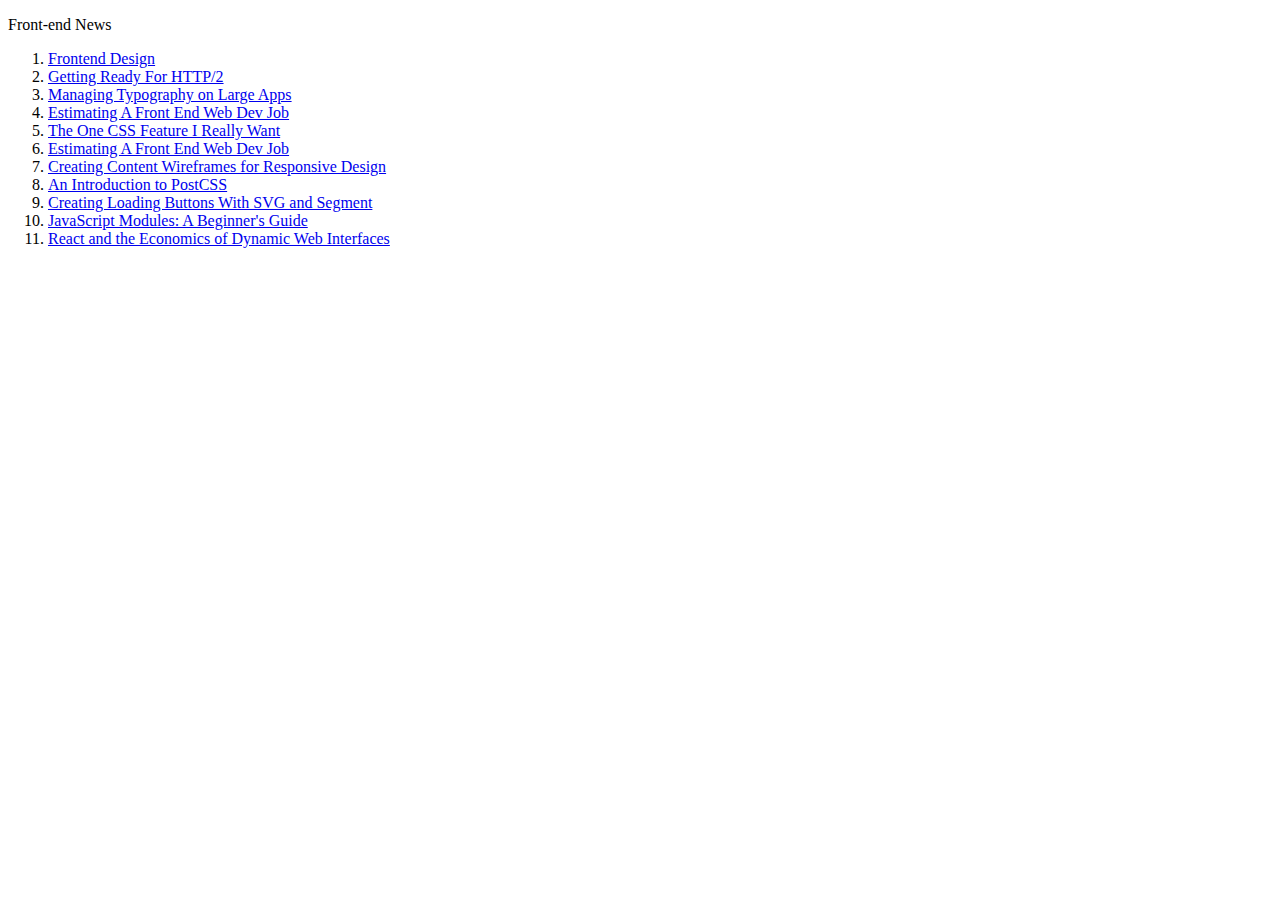
==== index.html @ e05be25d "Skeleton Built" ====
<!DOCTYPE html>
<html>
  <head>
    <title>Front-end News</title>
    <meta charset='utf-8' />
  </head>
  <body>
    <header>
      <p>Front-end News</p>
    </header>
    <main>
      <ol>
        <li>
          <a href="#">Frontend Design</a>
        </li>
        <li>
          <a href="#">Getting Ready For HTTP/2</a>
        </li>
        <li>
          <a href="#">Managing Typography on Large Apps</a>
        </li>
        <li>
          <a href="#">Estimating A Front End Web Dev Job</a>
        </li>
        <li>
          <a href="#">The One CSS Feature I Really Want</a>
        </li>
        <li>
          <a href="#">Estimating A Front End Web Dev Job</a>
        </li>
        <li>
          <a href="#">Creating Content Wireframes for Responsive Design</a>
        </li>
        <li>
          <a href="#">An Introduction to PostCSS</a>
        </li>
        <li>
          <a href="#">Creating Loading Buttons With SVG and Segment</a>
        </li>
        <li>
          <a href="#">JavaScript Modules: A Beginner's Guide</a>
        </li>
        <li>
          <a href="#">React and the Economics of Dynamic Web Interfaces</a>
        </li>
      </ol>
    </main>
  </body>
</html>
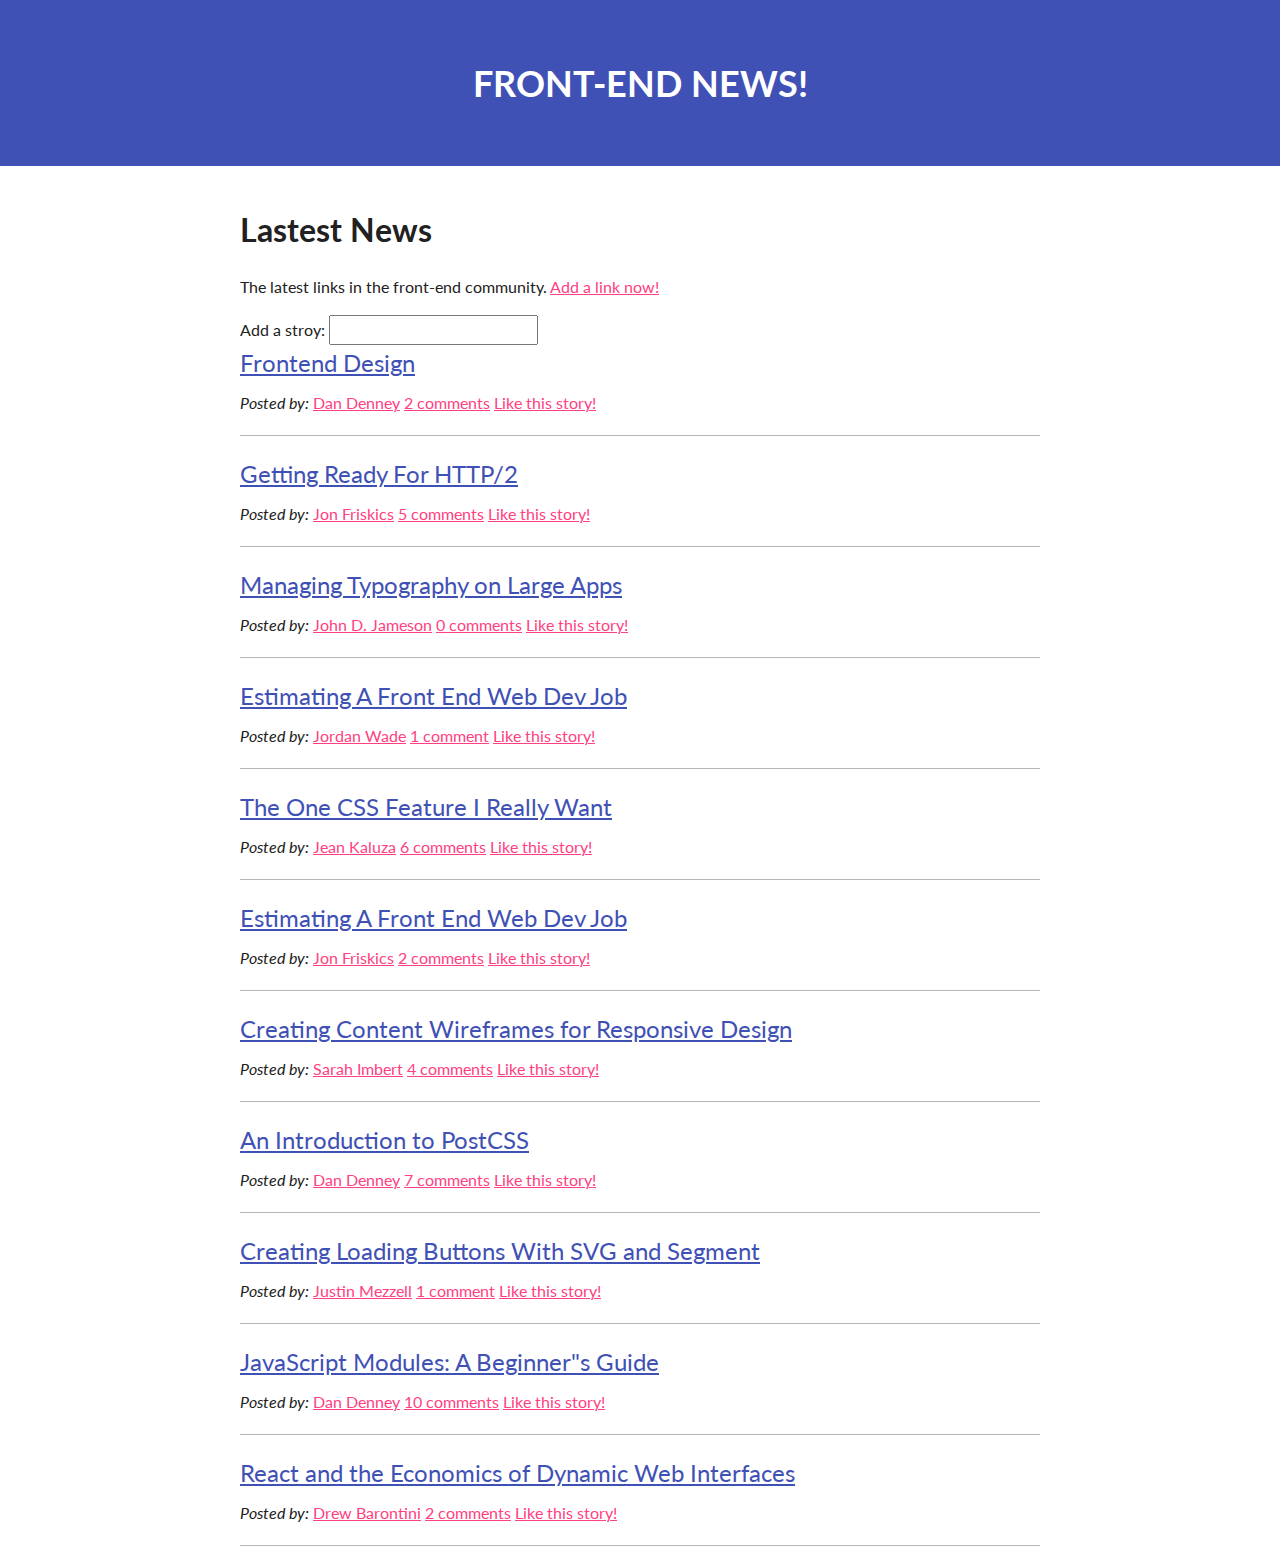
==== commit 13d147c3: "Add html form" ====
--- a/index.html
+++ b/index.html
@@ -1,49 +1,205 @@
 <!DOCTYPE html>
 <html>
-  <head>
+
+<head>
     <title>Front-end News</title>
-    <meta charset='utf-8' />
-  </head>
-  <body>
-    <header>
-      <p>Front-end News</p>
+    <meta charset="utf-8" />
+    <link rel="stylesheet" href="https://fonts.googleapis.com/css?family=Montserrat:700" />
+    <link rel="stylesheet" href="https://fonts.googleapis.com/css?family=Lato:400,400italic,700" />
+    <link rel="stylesheet" href="css/normalize.css" />
+    <link rel="stylesheet" href="css/main.css" />
+</head>
+
+<body>
+    <header class="hero">
+        <div class="container">
+            <p class="logo">Front-end News!</p>
+        </div>
     </header>
-    <main>
-      <ol>
-        <li>
-          <a href="#">Frontend Design</a>
-        </li>
-        <li>
-          <a href="#">Getting Ready For HTTP/2</a>
-        </li>
-        <li>
-          <a href="#">Managing Typography on Large Apps</a>
-        </li>
-        <li>
-          <a href="#">Estimating A Front End Web Dev Job</a>
-        </li>
-        <li>
-          <a href="#">The One CSS Feature I Really Want</a>
-        </li>
-        <li>
-          <a href="#">Estimating A Front End Web Dev Job</a>
-        </li>
-        <li>
-          <a href="#">Creating Content Wireframes for Responsive Design</a>
-        </li>
-        <li>
-          <a href="#">An Introduction to PostCSS</a>
-        </li>
-        <li>
-          <a href="#">Creating Loading Buttons With SVG and Segment</a>
-        </li>
-        <li>
-          <a href="#">JavaScript Modules: A Beginner's Guide</a>
-        </li>
-        <li>
-          <a href="#">React and the Economics of Dynamic Web Interfaces</a>
-        </li>
-      </ol>
+
+    <main class="content">
+        <div class="container">
+            <header class="subheader">
+                <h1>Lastest News</h1>
+                <p>The latest links in the front-end community.
+                    <a href="#">Add a link now!</a>
+                </p>
+                <form class="form">
+                    <label class="form-label" for="form-link-input">Add a stroy:</label>
+                    <input class="form-input" type="text" id="form-link-input" />
+                </form>
+            </header>
+            <ol class="news">
+                <li class="news-item">
+                    <a class="news-link" href="#">Frontend Design</a>
+                    <ul class="news-meta">
+                        <li class="news-meta-item">
+                            <em>Posted by:</em>
+                            <a href="#">Dan Denney</a>
+                        </li>
+                        <li class="news-meta-item">
+                            <a href="#">2 comments</a>
+                        </li>
+                        <li class="news-meta-item">
+                            <a class="js-like" href="#">Like this story!</a>
+                        </li>
+                    </ul>
+                </li>
+                <li class="news-item">
+                    <a class="news-link" href="#">Getting Ready For HTTP/2</a>
+                    <ul class="news-meta">
+                        <li class="news-meta-item">
+                            <em>Posted by:</em>
+                            <a href="#">Jon Friskics</a>
+                        </li>
+                        <li class="news-meta-item">
+                            <a href="#">5 comments</a>
+                        </li>
+                        <li class="news-meta-item">
+                            <a href="#">Like this story!</a>
+                        </li>
+                    </ul>
+                </li>
+                <li class="news-item">
+                    <a class="news-link" href="#">Managing Typography on Large Apps</a>
+                    <ul class="news-meta">
+                        <li class="news-meta-item">
+                            <em>Posted by:</em>
+                            <a href="#">John D. Jameson</a>
+                        </li>
+                        <li class="news-meta-item">
+                            <a href="#">0 comments</a>
+                        </li>
+                        <li class="news-meta-item">
+                            <a href="#">Like this story!</a>
+                        </li>
+                    </ul>
+                </li>
+                <li class="news-item">
+                    <a class="news-link" href="#">Estimating A Front End Web Dev Job</a>
+                    <ul class="news-meta">
+                        <li class="news-meta-item">
+                            <em>Posted by:</em>
+                            <a href="#">Jordan Wade</a>
+                        </li>
+                        <li class="news-meta-item">
+                            <a href="#">1 comment</a>
+                        </li>
+                        <li class="news-meta-item">
+                            <a href="#">Like this story!</a>
+                        </li>
+                    </ul>
+                </li>
+                <li class="news-item">
+                    <a class="news-link" href="#">The One CSS Feature I Really Want</a>
+                    <ul class="news-meta">
+                        <li class="news-meta-item">
+                            <em>Posted by:</em>
+                            <a href="#">Jean Kaluza</a>
+                        </li>
+                        <li class="news-meta-item">
+                            <a href="#">6 comments</a>
+                        </li>
+                        <li class="news-meta-item">
+                            <a href="#">Like this story!</a>
+                        </li>
+                    </ul>
+                </li>
+                <li class="news-item">
+                    <a class="news-link" href="#">Estimating A Front End Web Dev Job</a>
+                    <ul class="news-meta">
+                        <li class="news-meta-item">
+                            <em>Posted by:</em>
+                            <a href="#">Jon Friskics</a>
+                        </li>
+                        <li class="news-meta-item">
+                            <a href="#">2 comments</a>
+                        </li>
+                        <li class="news-meta-item">
+                            <a href="#">Like this story!</a>
+                        </li>
+                    </ul>
+                </li>
+                <li class="news-item">
+                    <a class="news-link" href="#">Creating Content Wireframes for Responsive Design</a>
+                    <ul class="news-meta">
+                        <li class="news-meta-item">
+                            <em>Posted by:</em>
+                            <a href="#">Sarah Imbert</a>
+                        </li>
+                        <li class="news-meta-item">
+                            <a href="#">4 comments</a>
+                        </li>
+                        <li class="news-meta-item">
+                            <a href="#">Like this story!</a>
+                        </li>
+                    </ul>
+                    <li class="news-item">
+                        <a class="news-link" href="#">An Introduction to PostCSS</a>
+                        <ul class="news-meta">
+                            <li class="news-meta-item">
+                                <em>Posted by:</em>
+                                <a href="#">Dan Denney</a>
+                            </li>
+                            <li class="news-meta-item">
+                                <a href="#">7 comments</a>
+                            </li>
+                            <li class="news-meta-item">
+                                <a href="#">Like this story!</a>
+                            </li>
+                        </ul>
+                    </li>
+                    <li class="news-item">
+                        <a class="news-link" href="#">Creating Loading Buttons With SVG and Segment</a>
+                        <ul class="news-meta">
+                            <li class="news-meta-item">
+                                <em>Posted by:</em>
+                                <a href="#">Justin Mezzell</a>
+                            </li>
+                            <li class="news-meta-item">
+                                <a href="#">1 comment</a>
+                            </li>
+                            <li class="news-meta-item">
+                                <a href="#">Like this story!</a>
+                            </li>
+                        </ul>
+                    </li>
+                    <li class="news-item">
+                        <a class="news-link" href="#">JavaScript Modules: A Beginner"s Guide</a>
+                        <ul class="news-meta">
+                            <li class="news-meta-item">
+                                <em>Posted by:</em>
+                                <a href="#">Dan Denney</a>
+                            </li>
+                            <li class="news-meta-item">
+                                <a href="#">10 comments</a>
+                            </li>
+                            <li class="news-meta-item">
+                                <a href="#">Like this story!</a>
+                            </li>
+                        </ul>
+                    </li>
+                    <li class="news-item">
+                        <a class="news-link" href="#">React and the Economics of Dynamic Web Interfaces</a>
+                        <ul class="news-meta">
+                            <li class="news-meta-item">
+                                <em>Posted by:</em>
+                                <a href="#">Drew Barontini</a>
+                            </li>
+                            <li class="news-meta-item">
+                                <a href="#">2 comments</a>
+                            </li>
+                            <li class="news-meta-item">
+                                <a href="#">Like this story!</a>
+                            </li>
+                        </ul>
+                    </li>
+                </li>
+            </ol>
+        </div>
     </main>
-  </body>
+    <script src="https://code.jquery.com/jquery-2.2.3.min.js"></script>
+    <script src="js/app.js"></script>
+</body>
+
 </html>
--- a/css/main.css
+++ b/css/main.css
@@ -0,0 +1,119 @@
+/*************************************************
+*
+*   Front-end News! Stylesheet
+*
+*   Indigo        : #3f51b5
+*   Indigo (dark) : #303f9f
+*   Light blue    : #c5cae9
+*   White         : #fff
+*   Pink          : #ff4081
+*   Gray (dark)   : #212121
+*   Gray (medium) : #727272
+*   Gray (light)  : #b6b6b6
+*
+*************************************************/
+
+/*-----------------------------------------------
+*   Base
+-----------------------------------------------*/
+
+body {
+  color: #212121;
+  font-family: 'Lato', sans-serif;
+  font-size: 16px;
+  line-height: 1.5;
+}
+
+h1, h2, h3, h4, h5, h6 {
+
+}
+
+ol, ul {
+  margin: 0;
+  padding: 0;
+  list-style-type: none;
+}
+
+p {
+
+}
+
+a {
+  color: #ff4081;
+}
+
+a:active,
+a:hover,
+a:focus {
+  color: #212121;
+}
+
+
+/*-----------------------------------------------
+*   Hero
+-----------------------------------------------*/
+
+.hero {
+  background-color: #3f51b5;
+  color: #fff;
+  margin-bottom: 40px;
+  padding: 20px 0;
+  text-align: center;
+}
+
+/*-----------------------------------------------
+*   Logo
+-----------------------------------------------*/
+
+.logo {
+  font-size: 36px;
+  font-weight: bold;
+  text-transform: uppercase;
+}
+
+/*-----------------------------------------------
+*   News
+-----------------------------------------------*/
+
+.news-item {
+  border-bottom: 1px solid #b6b6b6;
+  margin-bottom: 20px;
+  padding-bottom: 20px;
+}
+
+.news-link {
+  color: #3f51b5;
+  display: block;
+  font-size: 24px;
+  margin-bottom: 10px;
+}
+
+.news-meta-item {
+  display: inline;
+}
+/*-----------------------------------------------
+*   Container
+-----------------------------------------------*/
+
+.container {
+  margin: 0 auto;
+  max-width: 800px;
+}
+/*-----------------------------------------------
+*   States
+-----------------------------------------------*/
+.is-liked {
+  animation: flash 2s;
+}
+
+/*-----------------------------------------------
+*   Animation
+-----------------------------------------------*/
+@keyframes flash {
+  from, 50%, to {
+    opacity: 0;
+  }
+  25%, 75% {
+    opacity: 1;
+  }
+}
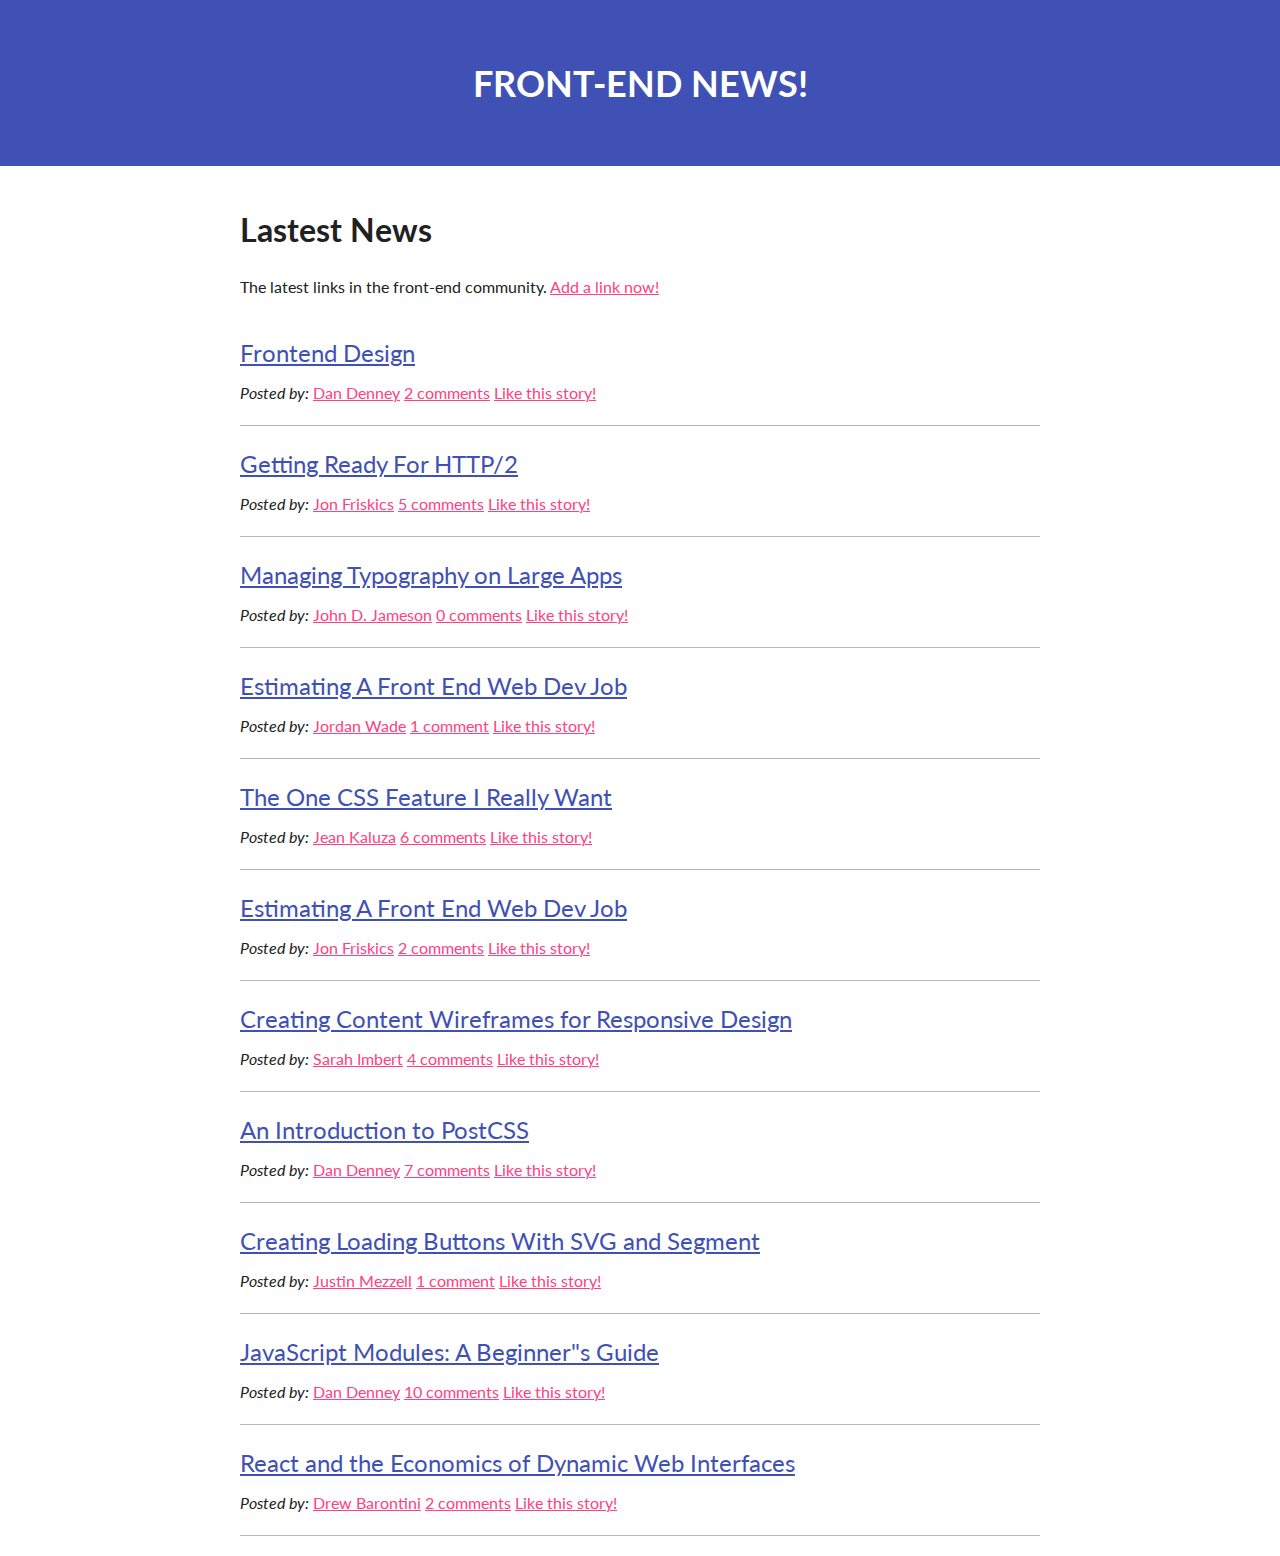
==== commit 8b243b61: "Add form animation" ====
--- a/index.html
+++ b/index.html
@@ -19,16 +19,18 @@
 
     <main class="content">
         <div class="container">
+
             <header class="subheader">
                 <h1>Lastest News</h1>
                 <p>The latest links in the front-end community.
-                    <a href="#">Add a link now!</a>
+                    <a class="js-add-link" href="#">Add a link now!</a>
                 </p>
-                <form class="form">
+                <form class="form js-form">
                     <label class="form-label" for="form-link-input">Add a stroy:</label>
                     <input class="form-input" type="text" id="form-link-input" />
                 </form>
             </header>
+
             <ol class="news">
                 <li class="news-item">
                     <a class="news-link" href="#">Frontend Design</a>
--- a/css/main.css
+++ b/css/main.css
@@ -40,6 +40,7 @@
 
 a {
   color: #ff4081;
+  transition: 0.3s ease-in-out;
 }
 
 a:active,
@@ -107,6 +108,37 @@
 }
 
 /*-----------------------------------------------
+*   Form
+-----------------------------------------------*/
+.form {
+  height: 0;
+  margin-bottom: 20px;
+  opacity: 0;
+  visibility: hidden;
+}
+
+.form.is-visible {
+  height: auto;
+  opacity: 1;
+  visibility: visible;
+  transition: opacity 0.5s ease-in-out, visibility 0.5s ease-in-out;
+}
+
+.form-label {
+  display: block;
+  font-weight: bold;
+  margin-bottom: 5px;
+}
+
+.form-input {
+  box-sizing: border-box;
+  border: 1px solid #b6b6b6;
+  border-radius: 4px;
+  font-size: 20px;
+  width: 100%;
+  padding: 10px;
+}
+/*-----------------------------------------------
 *   Animation
 -----------------------------------------------*/
 @keyframes flash {
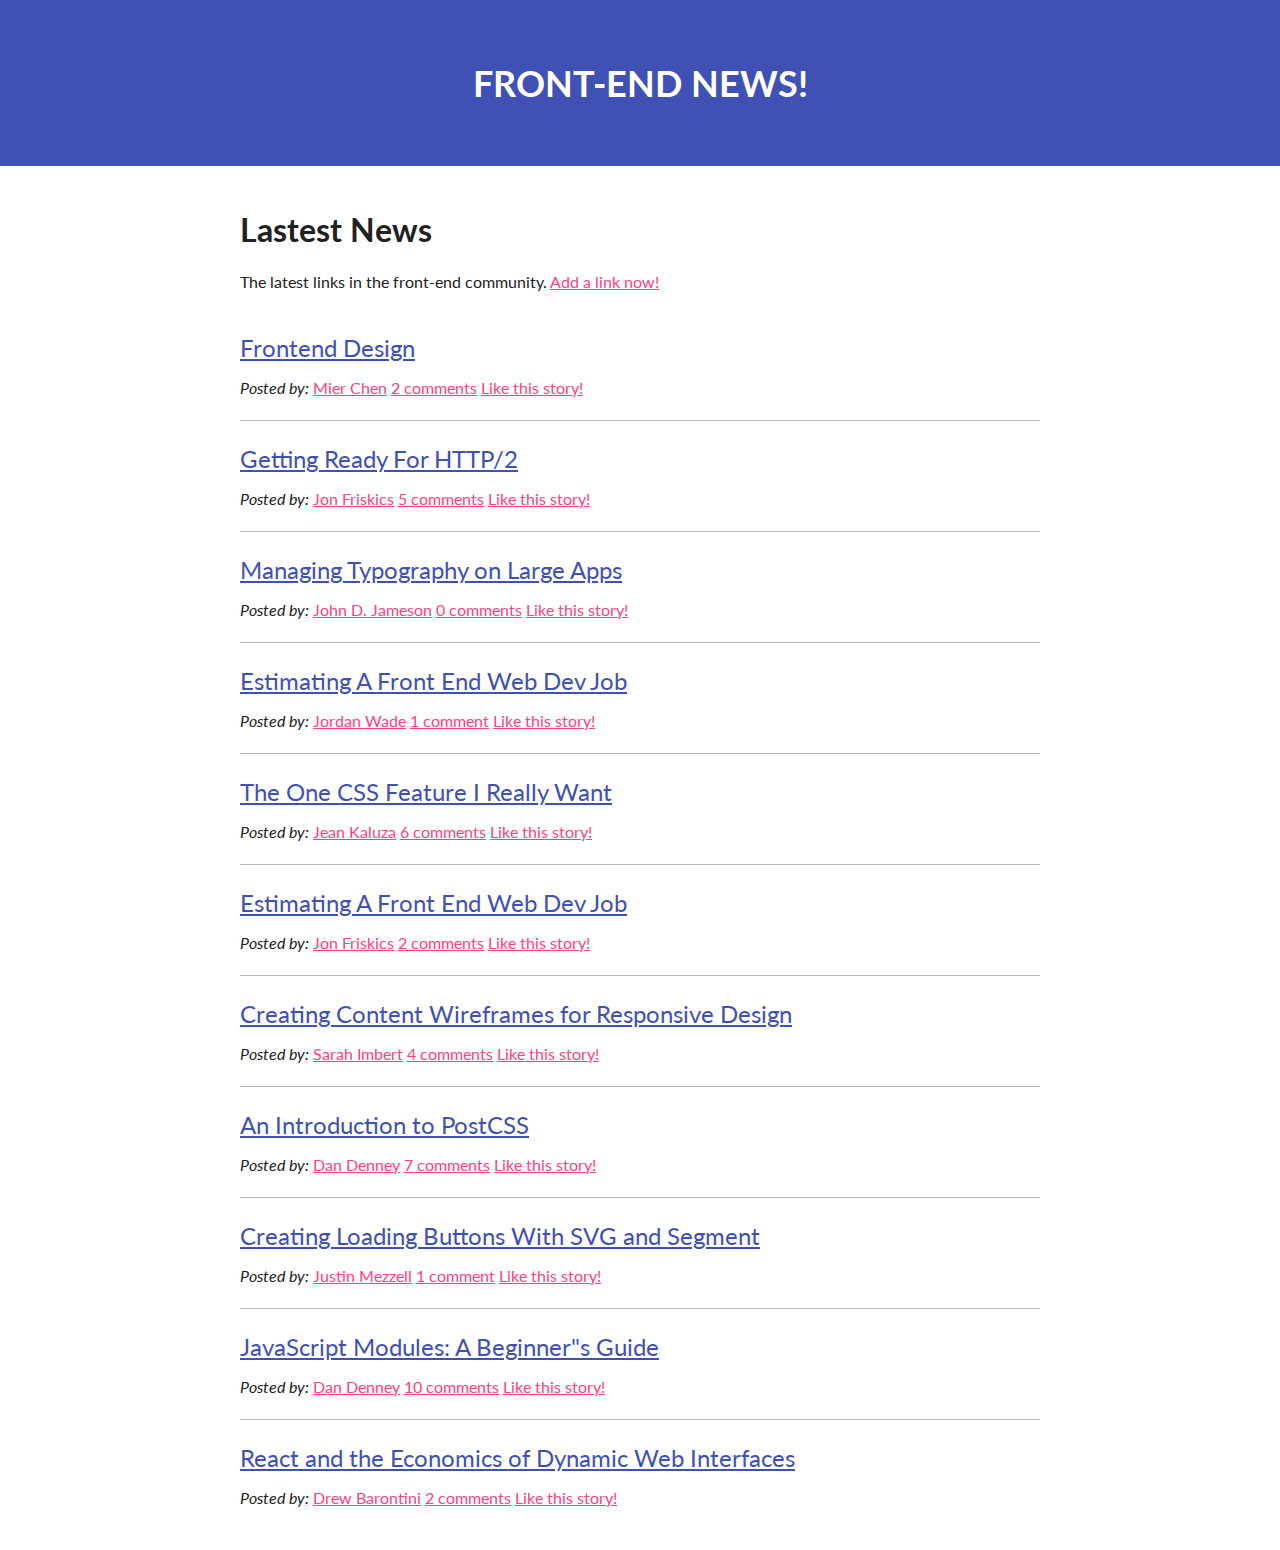
==== commit 7c718f7c: "Complete project" ====
--- a/index.html
+++ b/index.html
@@ -31,13 +31,31 @@
                 </form>
             </header>
 
+            <div class="modal js-modal">
+              <div class="modal-media">
+                <img src="images/Miercat.png" alt="Miercat in California" />
+                <h3 class="modal-media-title">Mier Chen</h3>
+              </div>
+              <div class="modal-content">
+                <h3>About Me</h3>
+                <p>I am a happy traveler, photographer and writer. I work as a chief editor for VKe Magazine at University of Virgnia.</p>
+
+                <ol class="news">
+                  <li class="news-item">
+                    <a class="news-link" href="#">Frontend Design</a>
+                  </li>
+                </ol>
+              </div>
+            </div>
+            <div class="modal-overlay js-modal-overlay"></div>
+
             <ol class="news">
                 <li class="news-item">
                     <a class="news-link" href="#">Frontend Design</a>
                     <ul class="news-meta">
                         <li class="news-meta-item">
                             <em>Posted by:</em>
-                            <a href="#">Dan Denney</a>
+                            <a class="js-show-modal" href="#">Mier Chen</a>
                         </li>
                         <li class="news-meta-item">
                             <a href="#">2 comments</a>
--- a/css/main.css
+++ b/css/main.css
@@ -25,7 +25,8 @@
 }
 
 h1, h2, h3, h4, h5, h6 {
-
+  margin-bottom: 5px;
+  margin-top: 0;
 }
 
 ol, ul {
@@ -82,6 +83,12 @@
   padding-bottom: 20px;
 }
 
+.news-item:last-child {
+  border-bottom: 0;
+  margin-bottom: 0;
+  padding-bottom: 0;
+}
+
 .news-link {
   color: #3f51b5;
   display: block;
@@ -92,6 +99,15 @@
 .news-meta-item {
   display: inline;
 }
+
+/*-----------------------------------------------
+*   Content
+-----------------------------------------------*/
+.content {
+  margin-bottom: 40px;
+}
+
+
 /*-----------------------------------------------
 *   Container
 -----------------------------------------------*/
@@ -139,6 +155,68 @@
   padding: 10px;
 }
 /*-----------------------------------------------
+*   Modal
+-----------------------------------------------*/
+
+.modal {
+  background-color: #fff;
+  border-bottom-left-radius: 4px;
+  border-bottom-right-radius: 4px;
+  box-shadow: 0 2px 6px rgba(0, 0, 0, 0.45);
+  left: 50%;
+  position: absolute;
+  top: 40px;
+  transform: translate(-50%, -5%);
+  transition: 1s ease-in-out;
+  width: 500px;
+  z-index: 2;
+  opacity: 0;
+  visibility: hidden;
+}
+
+.modal.is-visible {
+  transform: translate(-50%, 0);
+  opacity: 1;
+  visibility: visible;
+}
+
+.modal-media {
+  position: relative;
+}
+
+.modal-media-title {
+  color: #fff;
+  bottom: 20px;
+  left: 20px;
+  font-size: 28px;
+  position: absolute;
+}
+
+.modal-content {
+  padding: 20px;
+}
+
+.modal-overlay {
+  background-color: #212121;
+  left: 0;
+  right: 0;
+  top: 0;
+  bottom 0;
+  height: 100%;
+  width: 100%;
+  position: fixed;
+  z-index: 1;
+  opacity: 0;
+  visibility: hidden;
+  transition: 1s ease-in-out;
+}
+
+.modal-overlay.is-visible {
+  opacity: 0.4;
+  visibility: visible;
+}
+
+/*-----------------------------------------------
 *   Animation
 -----------------------------------------------*/
 @keyframes flash {
